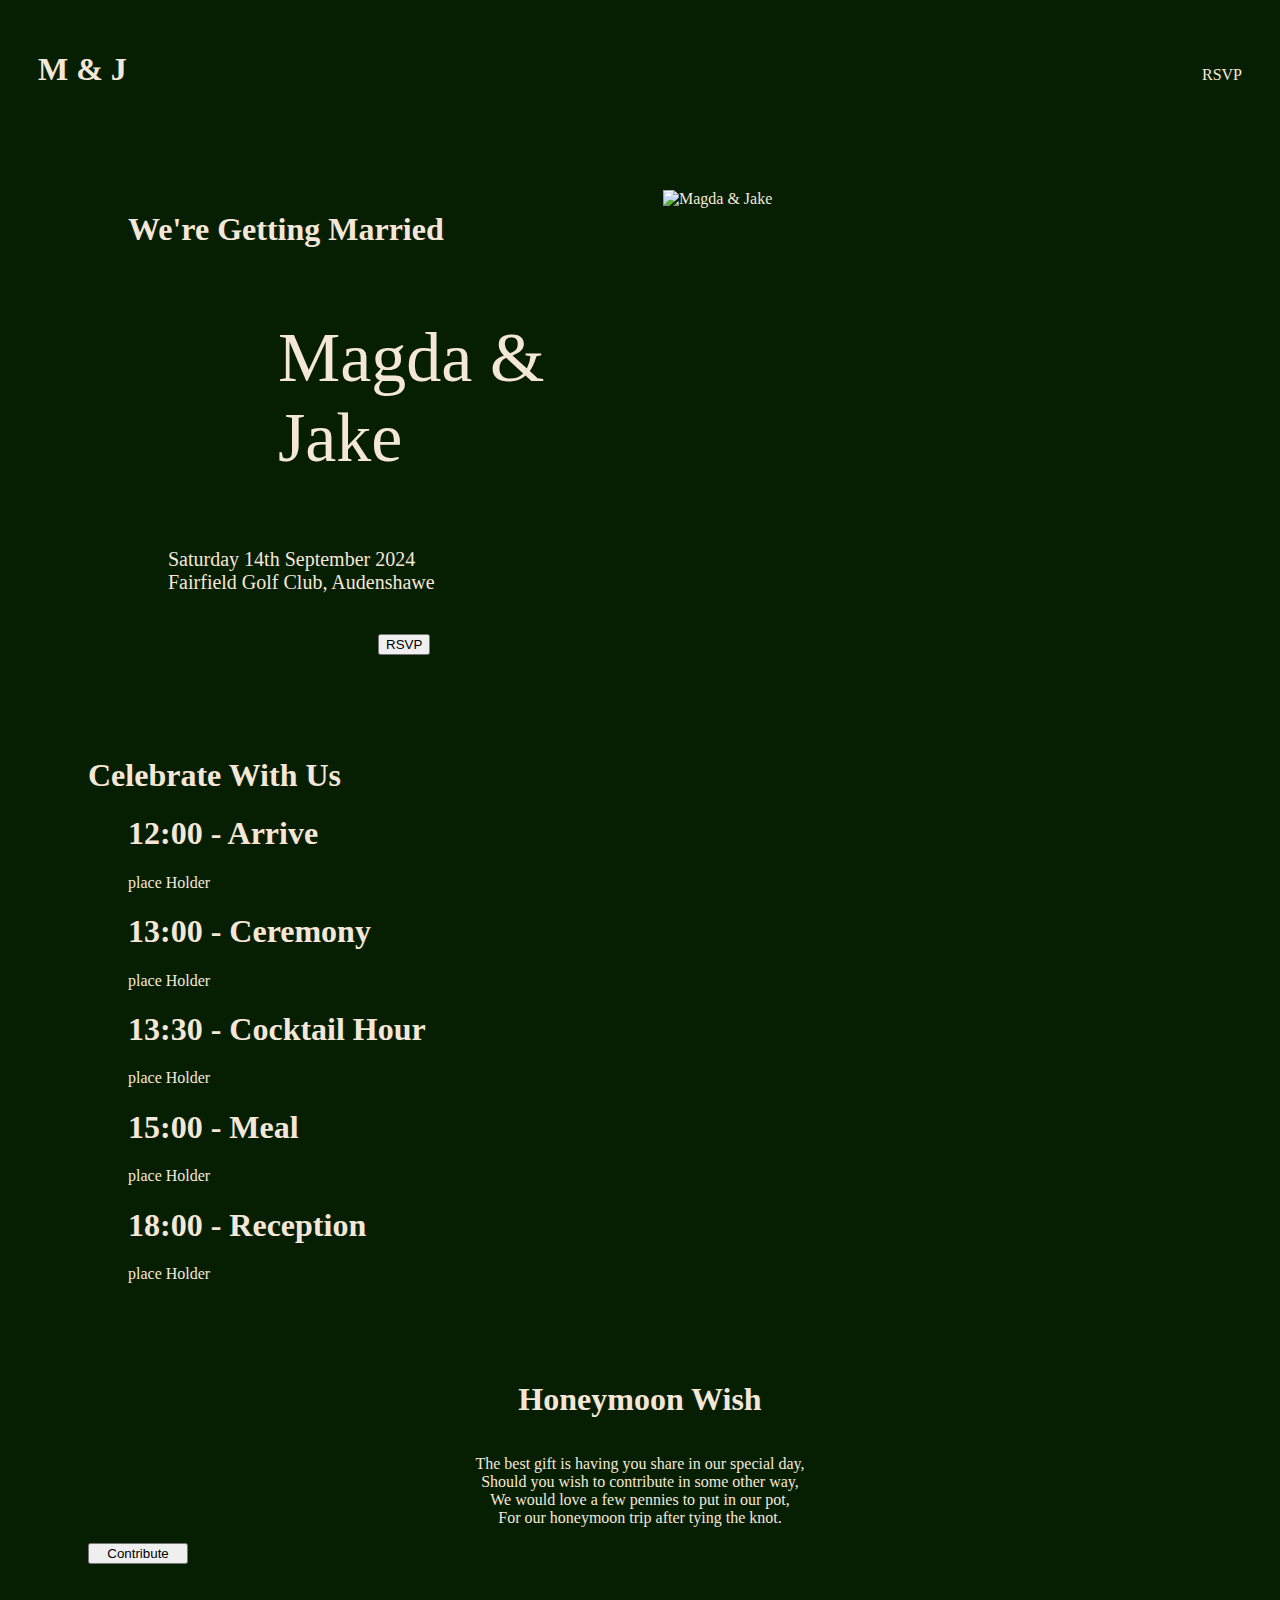
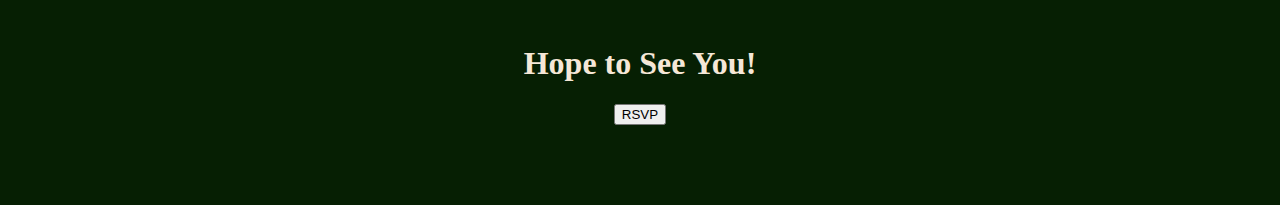
==== Home.html @ fdf0bde8 "html and css for home page and made page for rsvp" ====
<!DOCTYPE html>
<html lang="en">
<head>
    <meta charset="UTF-8">
    <meta name="viewport" content="width=device-width, initial-scale=1.0">
    <link rel="stylesheet" href="style.css">
    <title>Document</title>
</head>
<body>
    <header>
        <h1>M & J</h1>
        <nav> 
            <a>RSVP</a>
        </nav>
    </header>
    <main>
        <section class="intro">
            <div>
                <h1>We're Getting Married</h1>
                <p class="name">Magda & Jake </p> 
                <p class="date">Saturday 14th September 2024<br>
                    Fairfield Golf Club, Audenshawe</p>
                <button>RSVP</button>
            </div>
            <img src="photo/20231111_145725 (1).jpg" alt="Magda & Jake" />
        </section>
        <section class="OnTheDay">
            <h1>Celebrate With Us</h1>
            <ul>
                <li>
                    <h1>12:00 - Arrive</h1>
                    <p>place Holder</p>
                </li>
                <li>
                    <h1>13:00 - Ceremony</h1>
                    <p>place Holder</p>
                </li>
                <li>
                    <h1>13:30 - Cocktail Hour</h1>
                    <p>place Holder</p>
                </li>
                <li>
                    <h1>15:00 - Meal</h1>
                    <p>place Holder</p>
                </li>
                <li>
                    <h1>18:00 - Reception</h1>
                    <p>place Holder</p>
                </li>
            </ul>
        </section>
        <section class="honeymoon">
            <h1>Honeymoon Wish</h1>
            <p>
                The best gift is having you share in our special day,<br>

                Should you wish to contribute in some other way,<br>
                
                We would love a few pennies to put in our pot,<br>
                
                For our honeymoon trip after tying the knot.
            </p>
            <button>Contribute</button>
        </section>
        <section class="rsvp">
            <h1>Hope to See You!</h1>
            <button>RSVP</button>
        </section>
    </main>
    <footer></footer>
</body>
</html>
---- style.css ----
html {
    background-color: #061F03;
    color: #f5e7d7;
    
    
    
}

body {
    flex-direction: column;

}

header {
    display: flex;
    justify-content: space-between;
    align-items: baseline;
    margin: 30px;
    
}

header h1 {
   text-align: left; 
}

header nav {
    text-align: right;
   
}

ul {
    list-style-type: none;
}

main {
    display: flex;
    flex-direction: column;
    margin: 50px;
}

.intro {
    display: flex;
    justify-content: space-between;
    margin: 30px;
}
.intro div{
    margin-left: 40px;
}

.name {
    font-size: 70px;
    
    margin-left: 150px;
    
}

.intro .date {
    text-align: left;
    margin-left: 40px;
    font-size: 20px;
}

.intro button {
    margin: 20px;
    margin-left: 250px;
}




.intro img {
    width: 50%;
    height: 50%;
    float: right;
}





.OnTheDay {
    margin: 30px;
    
}

.honeymoon {
    margin: 30px;
    display: flex;
    flex-direction: column;
    text-align: center;
}

.honeymoon button {
    width: 100px;
    
}

.rsvp {
    margin: 30px;
    text-align: center;
}
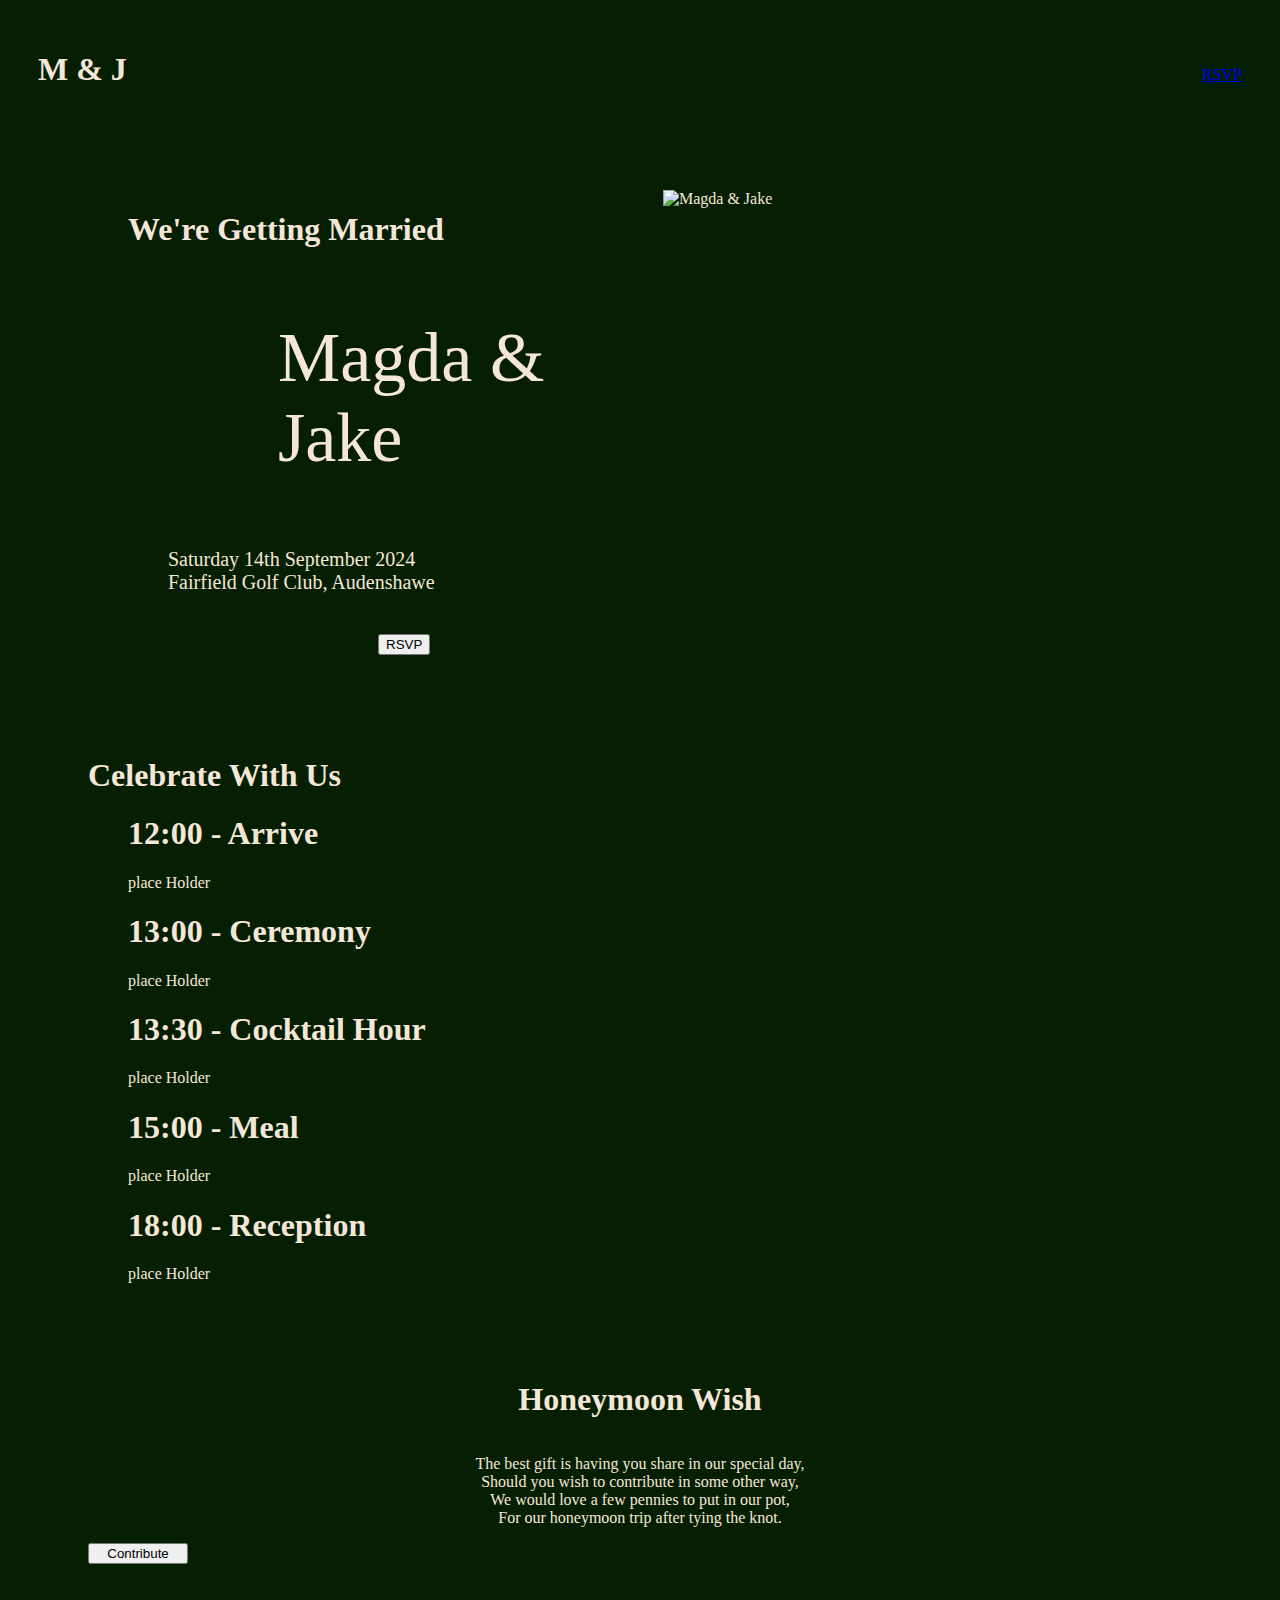
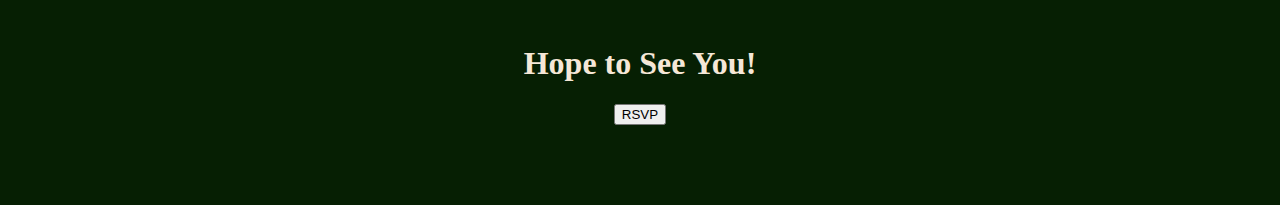
==== commit b5f4757a: "RSVP feature working" ====
--- a/Home.html
+++ b/Home.html
@@ -10,7 +10,7 @@
     <header>
         <h1>M & J</h1>
         <nav> 
-            <a>RSVP</a>
+            <a href="rsvp.html">RSVP</a>
         </nav>
     </header>
     <main>
@@ -20,7 +20,9 @@
                 <p class="name">Magda & Jake </p> 
                 <p class="date">Saturday 14th September 2024<br>
                     Fairfield Golf Club, Audenshawe</p>
-                <button>RSVP</button>
+                <a href="rsvp.html">
+                    <button type="button">RSVP</button>
+                </a>
             </div>
             <img src="photo/20231111_145725 (1).jpg" alt="Magda & Jake" />
         </section>
@@ -64,7 +66,9 @@
         </section>
         <section class="rsvp">
             <h1>Hope to See You!</h1>
-            <button>RSVP</button>
+            <a href="rsvp.html">
+                <button type="button">RSVP</button>
+            </a>
         </section>
     </main>
     <footer></footer>
--- a/style.css
+++ b/style.css
@@ -1,9 +1,6 @@
 html {
     background-color: #061F03;
     color: #f5e7d7;
-    
-    
-    
 }
 
 body {
@@ -16,7 +13,6 @@
     justify-content: space-between;
     align-items: baseline;
     margin: 30px;
-    
 }
 
 header h1 {
@@ -99,3 +95,5 @@
     margin: 30px;
     text-align: center;
 }
+
+
